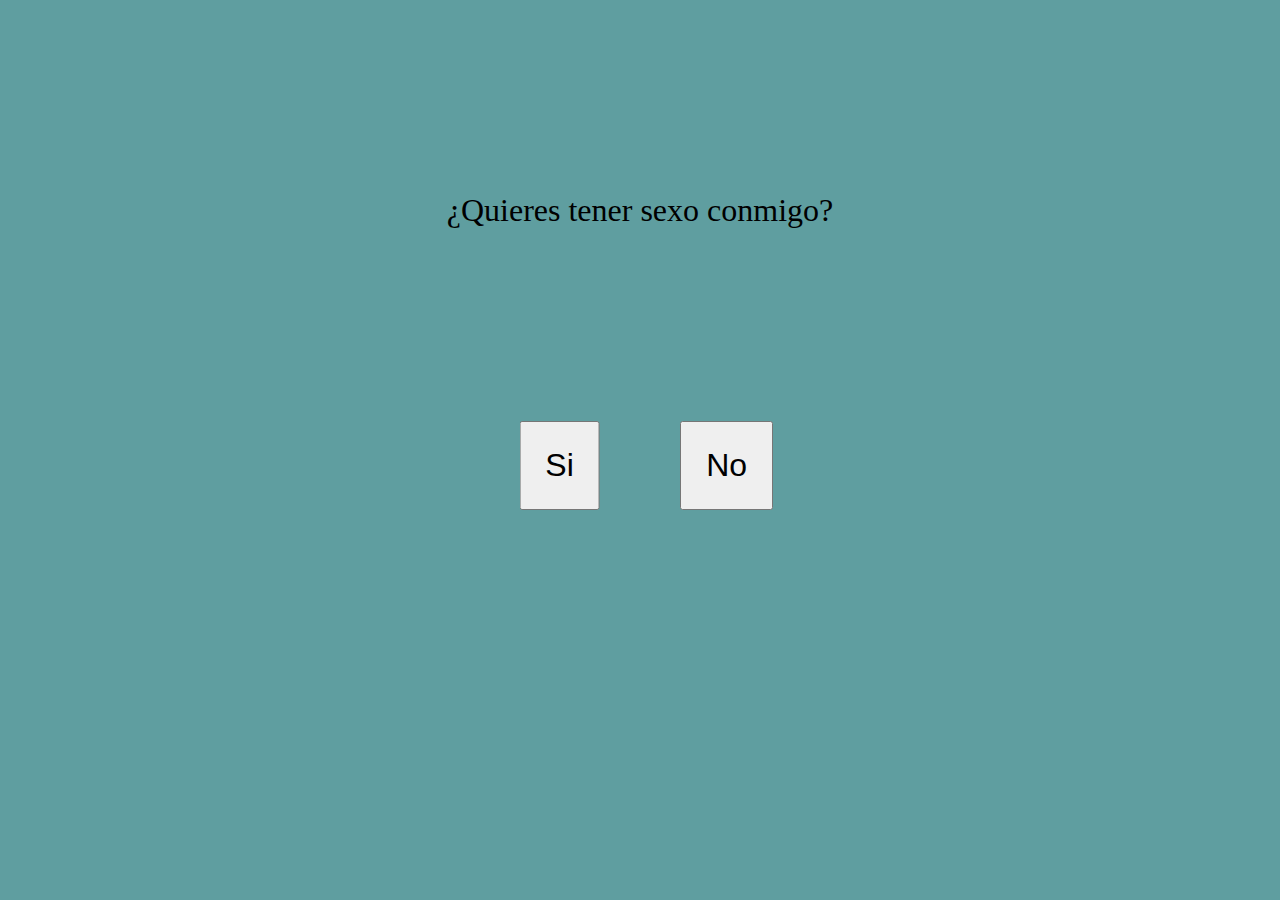
==== index.html @ 82dd6c09 "Add files via upload" ====
<!DOCTYPE html>
<html lang="es">
<head>
    <meta charset="UTF-8">
    <meta http-equiv="X-UA-Compatible" content="IE=edge">
    <meta name="viewport" content="width=device-width, initial-scale=1.0">
    <title>Para mi niña</title>
    <link rel="stylesheet" href="estilos.css">
</head>
<body>

    <div class="contenedor">
    <p>¿Quieres tener sexo conmigo?</p>
        <button id="yesBtn">Si</button>
        <button id="noBtn">No</button>
    </div>
    <script src="index.js"></script>

</body>
</html>
---- estilos.css ----
*{
    margin: 0;
}

.contenedor{
    background: cadetblue;
    width: 100vw;
    height: 100vh;
    text-align: center;
}

p{
    font-size: xx-large;
    padding: 15%;
}

button{
    font-size: xx-large;
    padding: 0.75em;
}

#yesBtn{
    transform: translate(-100%,0);
}

#noBtn{
    position: absolute;
}
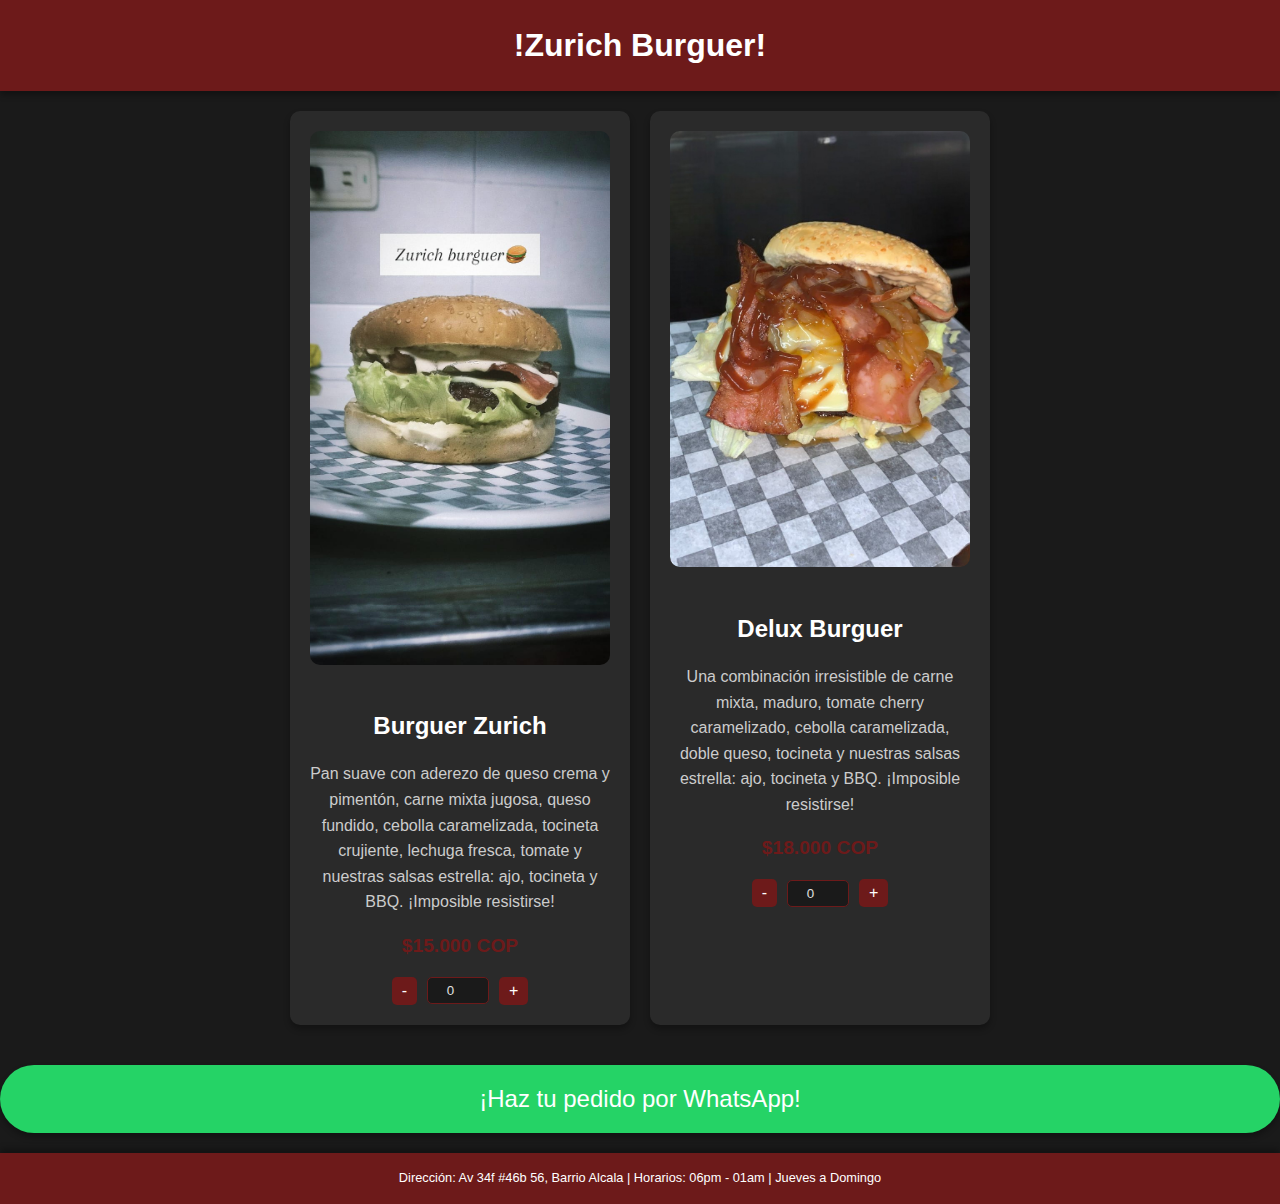
==== commit 6cbbcad7: "Add files via upload" ====
--- a/index.html
+++ b/index.html
@@ -2,19 +2,48 @@
 <html lang="es">
 <head>
     <meta charset="UTF-8">
-    <meta http-equiv="X-UA-Compatible" content="IE=edge">
     <meta name="viewport" content="width=device-width, initial-scale=1.0">
-    <title>Para mi niña</title>
-    <link rel="stylesheet" href="estilos.css">
+    <title>¡Zurich Burguer!</title>
+    <link rel="stylesheet" href="styles.css">
 </head>
 <body>
+    <header>
+        !Zurich Burguer!
+    </header>
+    
+    <div class="menu">
+        <div class="menu-item" data-name="Burguer Zurich" data-price="15000">
+            <img src="hamburguesa1.jpg" alt="Burguer Zurich">
+            <h2>Burguer Zurich</h2>
+            <p>Pan suave con aderezo de queso crema y pimentón, carne mixta jugosa, queso fundido, cebolla caramelizada, tocineta crujiente, lechuga fresca, tomate y nuestras salsas estrella: ajo, tocineta y BBQ. ¡Imposible resistirse!</p>
+            <p><strong>$15.000 COP</strong></p>
+            <div class="quantity-selector">
+                <button class="quantity-btn minus">-</button>
+                <input type="number" class="quantity" value="0" min="0">
+                <button class="quantity-btn plus">+</button>
+            </div>
+            <div class="checkmark">✔️</div>
+        </div>
+        <div class="menu-item" data-name="Delux Burguer" data-price="18000">
+            <img src="hamburguesa2.jpg" alt="Delux Burguer">
+            <h2>Delux Burguer</h2>
+            <p>Una combinación irresistible de carne mixta, maduro, tomate cherry caramelizado, cebolla caramelizada, doble queso, tocineta y nuestras salsas estrella: ajo, tocineta y BBQ. ¡Imposible resistirse!</p>
+            <p><strong>$18.000 COP</strong></p>
+            <div class="quantity-selector">
+                <button class="quantity-btn minus">-</button>
+                <input type="number" class="quantity" value="0" min="0">
+                <button class="quantity-btn plus">+</button>
+            </div>
+            <div class="checkmark">✔️</div>
+        </div>
+    </div>
+    
+    <a id="btn-whatsapp" class="btn-whatsapp" href="#" target="_blank">¡Haz tu pedido por WhatsApp!</a>
+    
+    <footer>
+        Dirección: Av 34f #46b 56, Barrio Alcala | Horarios: 06pm - 01am | Jueves a Domingo
+    </footer>
 
-    <div class="contenedor">
-    <p>¿Quieres tener sexo conmigo?</p>
-        <button id="yesBtn">Si</button>
-        <button id="noBtn">No</button>
-    </div>
-    <script src="index.js"></script>
-
+    <script src="script.js"></script>
 </body>
 </html>--- a/styles.css
+++ b/styles.css
@@ -0,0 +1,195 @@
+body {
+    font-family: 'Roboto', Arial, sans-serif;
+    margin: 0;
+    padding: 0;
+    background-color: #1a1a1a; /* Fondo negro */
+    color: #e0e0e0; /* Texto claro */
+    text-align: center;
+    line-height: 1.6;
+    display: flex;
+    flex-direction: column;
+    min-height: 100vh;
+}
+
+header {
+    background-color: #6d1a1a; /* Vino tinto */
+    color: white;
+    padding: 20px;
+    font-size: 2em;
+    font-weight: bold;
+    box-shadow: 0 4px 6px rgba(0, 0, 0, 0.3);
+}
+
+.menu {
+    display: flex;
+    justify-content: center;
+    gap: 20px;
+    margin: 20px auto;
+    max-width: 1200px;
+    padding: 0 20px;
+    flex-wrap: wrap;
+    flex: 1;
+}
+
+.menu-item {
+    background: #2a2a2a; /* Fondo oscuro para los items */
+    padding: 20px;
+    box-shadow: 0 4px 6px rgba(0, 0, 0, 0.3);
+    border-radius: 10px;
+    transition: transform 0.3s ease, box-shadow 0.3s ease;
+    flex: 1 1 calc(33.333% - 40px);
+    max-width: 300px;
+    position: relative;
+    cursor: pointer;
+}
+
+.menu-item:hover {
+    transform: translateY(-5px);
+    box-shadow: 0 6px 12px rgba(0, 0, 0, 0.5);
+}
+
+.menu-item img {
+    max-width: 100%;
+    border-radius: 10px;
+    margin-bottom: 15px;
+}
+
+.menu-item h2 {
+    font-size: 1.5em;
+    margin-bottom: 10px;
+    color: #ffffff; /* Texto blanco */
+}
+
+.menu-item p {
+    font-size: 1em;
+    color: #cccccc; /* Texto gris claro */
+    margin-bottom: 10px;
+}
+
+.menu-item p strong {
+    color: #6d1a1a; /* Vino tinto para precios */
+    font-size: 1.2em;
+}
+
+/* Estilos para el selector de cantidad */
+.quantity-selector {
+    display: flex;
+    align-items: center;
+    justify-content: center;
+    margin-top: 15px;
+}
+
+.quantity-btn {
+    background-color: #6d1a1a; /* Vino tinto */
+    color: white;
+    border: none;
+    padding: 5px 10px;
+    font-size: 1em;
+    cursor: pointer;
+    border-radius: 5px;
+    transition: background-color 0.3s ease;
+}
+
+.quantity-btn:hover {
+    background-color: #5a1414; /* Vino tinto más oscuro */
+}
+
+.quantity {
+    width: 50px;
+    text-align: center;
+    margin: 0 10px;
+    border: 1px solid #6d1a1a;
+    border-radius: 5px;
+    padding: 5px;
+    background-color: #1a1a1a;
+    color: #e0e0e0;
+}
+
+/* Estilos para el checkmark */
+.menu-item .checkmark {
+    display: none;
+    position: absolute;
+    top: 10px;
+    right: 10px;
+    font-size: 24px;
+    color: #6d1a1a; /* Color vino tinto */
+    background-color: rgba(255, 255, 255, 0.8);
+    border-radius: 50%;
+    padding: 5px;
+}
+
+/* Estilos cuando un item está seleccionado */
+.menu-item.selected {
+    border: 2px solid #6d1a1a; /* Borde vino tinto */
+    box-shadow: 0 0 15px rgba(109, 26, 26, 0.5); /* Sombra vino tinto */
+}
+
+.menu-item.selected .checkmark {
+    display: block;
+}
+
+.btn-whatsapp {
+    display: inline-block;
+    background-color: #25d366; /* Verde de WhatsApp */
+    color: white;
+    padding: 15px 30px;
+    font-size: 1.5em;
+    text-decoration: none;
+    border-radius: 50px;
+    margin: 20px 0;
+    transition: background-color 0.3s ease, transform 0.3s ease;
+    box-shadow: 0 4px 6px rgba(0, 0, 0, 0.3);
+}
+
+.btn-whatsapp:hover {
+    background-color: #128C7E; /* Verde más oscuro al hacer hover */
+    transform: translateY(-2px);
+    box-shadow: 0 6px 12px rgba(0, 0, 0, 0.5);
+}
+
+footer {
+    background-color: #6d1a1a; /* Vino tinto */
+    color: white;
+    padding: 15px;
+    font-size: 0.8em;
+    box-shadow: 0 -4px 6px rgba(0, 0, 0, 0.3);
+    margin-top: auto;
+}
+
+footer a {
+    color: #ff9800; /* Naranja para enlaces */
+    text-decoration: none;
+    transition: color 0.3s ease;
+}
+
+footer a:hover {
+    color: #e68900; /* Naranja más oscuro al hacer hover */
+}
+
+/* Responsividad */
+@media (max-width: 768px) {
+    header {
+        font-size: 1.5em;
+        padding: 15px;
+    }
+
+    .menu {
+        flex-direction: column;
+        align-items: center;
+    }
+
+    .menu-item {
+        flex: 1 1 100%;
+        max-width: 100%;
+    }
+
+    .btn-whatsapp {
+        font-size: 1.2em;
+        padding: 12px 24px;
+    }
+
+    footer {
+        padding: 15px;
+        font-size: 0.8em;
+    }
+}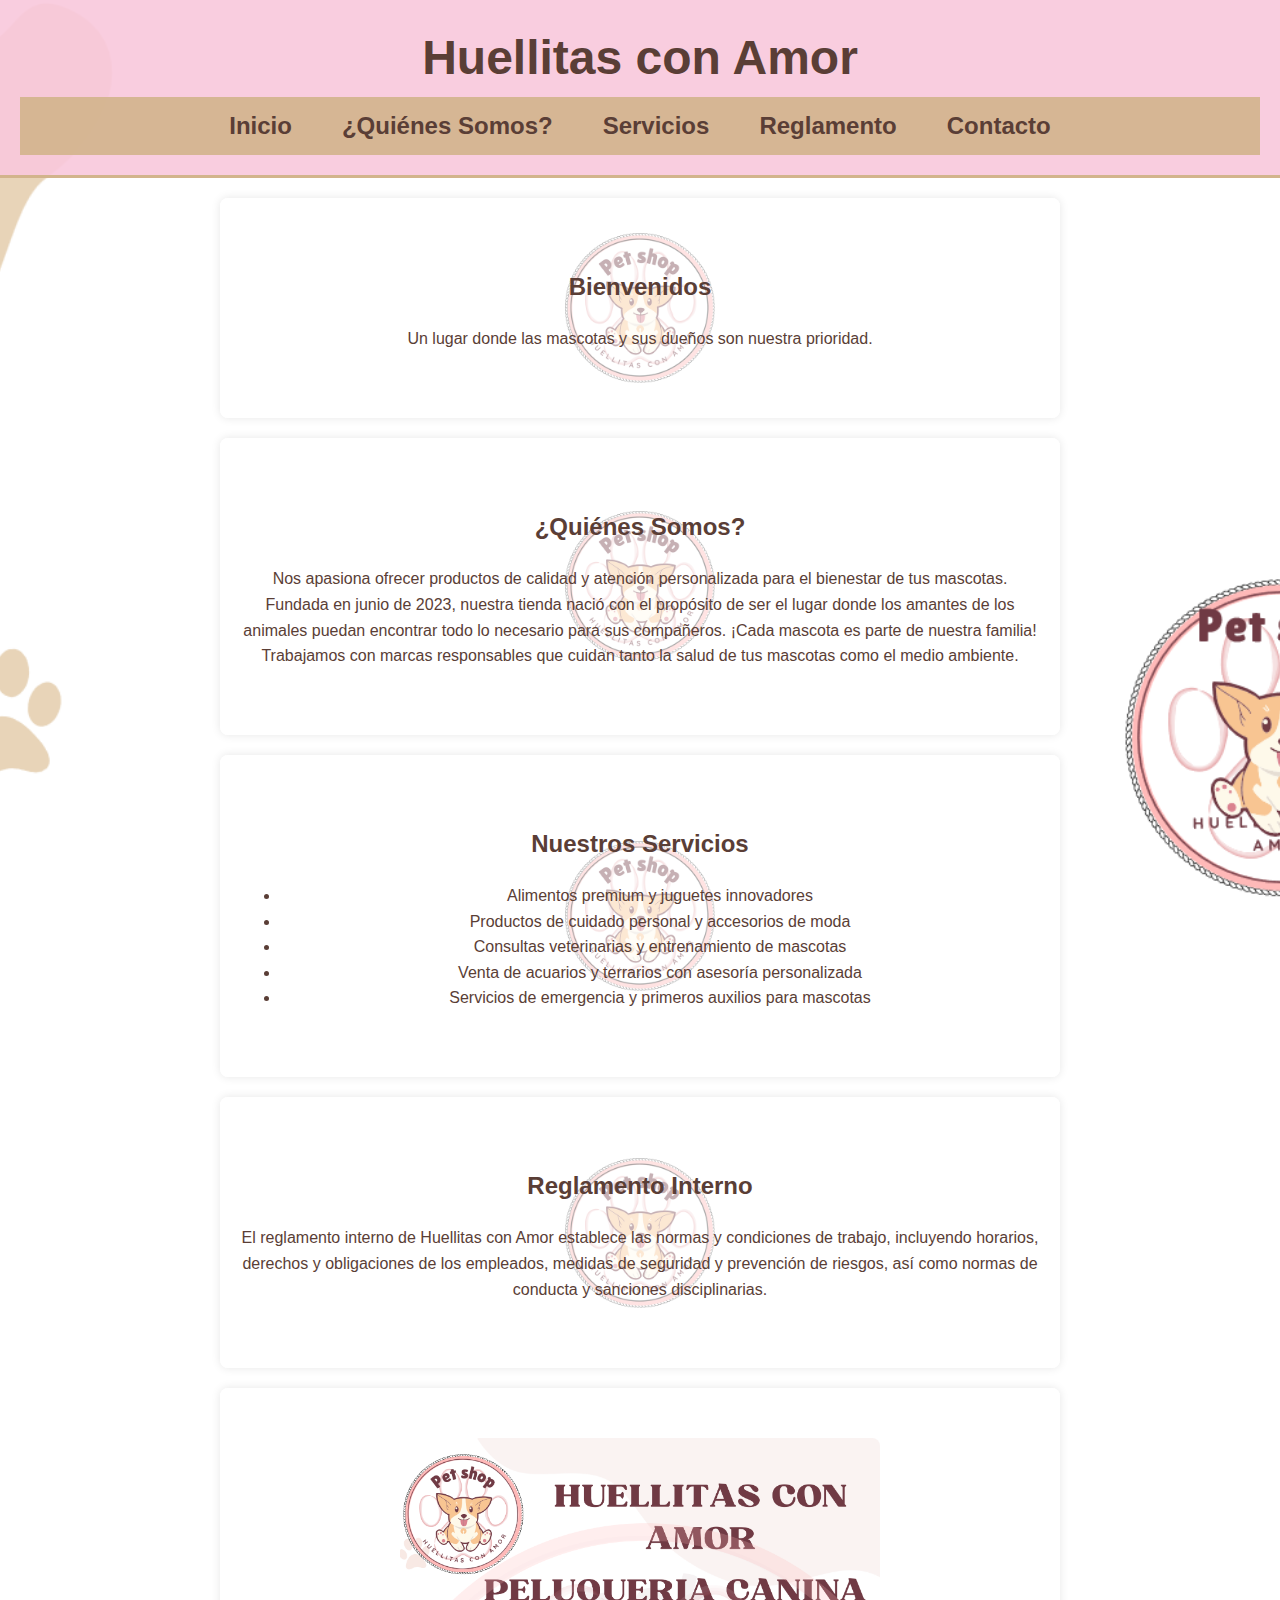
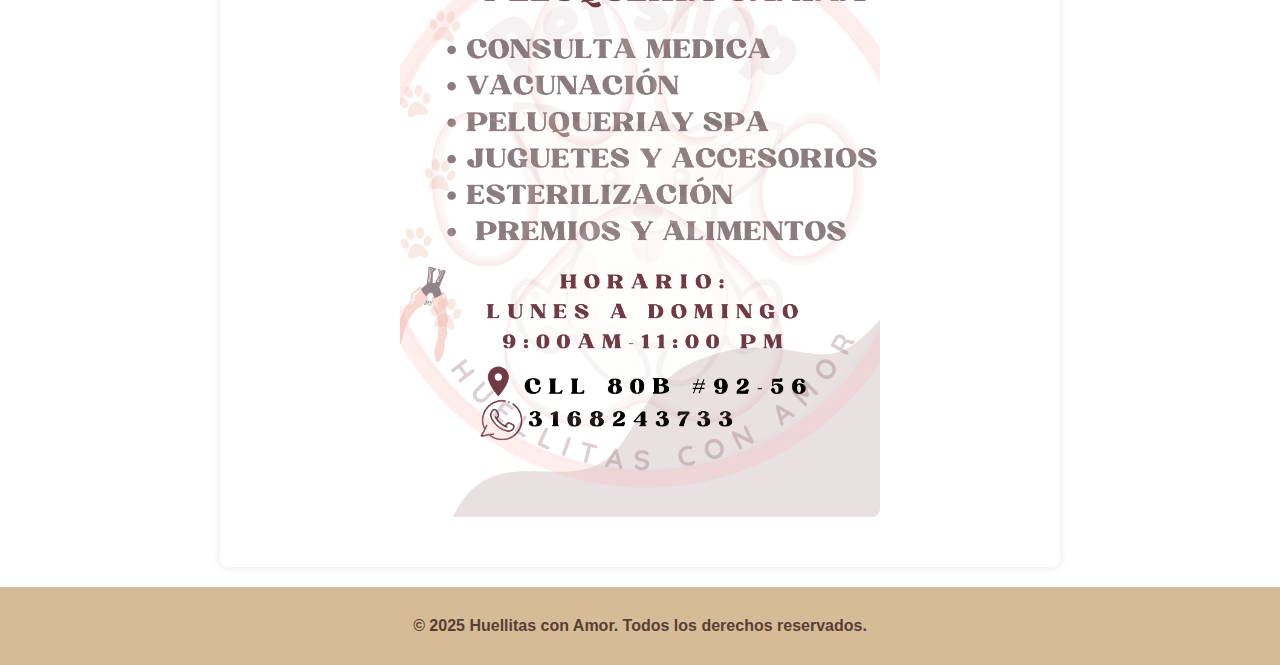
==== commit 4f2b7868: "Add files via upload" ====
--- a/index.html
+++ b/index.html
@@ -3,47 +3,60 @@
 <head>
     <meta charset="UTF-8">
     <meta name="viewport" content="width=device-width, initial-scale=1.0">
-    <title>¡Zurich Burguer!</title>
+    <title>Huellitas con Amor</title>
     <link rel="stylesheet" href="styles.css">
+    <!-- Favicon -->
+    <link rel="icon" type="image/png" href="logo.png">
 </head>
 <body>
     <header>
-        !Zurich Burguer!
+        <h1>Huellitas con Amor</h1>
+        <nav>
+            <ul>
+                <li><a href="#inicio">Inicio</a></li>
+                <li><a href="#quienes-somos">¿Quiénes Somos?</a></li>
+                <li><a href="#servicios">Servicios</a></li>
+                <li><a href="#reglamento">Reglamento</a></li>
+                <li><a href="#contacto">Contacto</a></li>
+            </ul>
+        </nav>
     </header>
-    
-    <div class="menu">
-        <div class="menu-item" data-name="Burguer Zurich" data-price="15000">
-            <img src="hamburguesa1.jpg" alt="Burguer Zurich">
-            <h2>Burguer Zurich</h2>
-            <p>Pan suave con aderezo de queso crema y pimentón, carne mixta jugosa, queso fundido, cebolla caramelizada, tocineta crujiente, lechuga fresca, tomate y nuestras salsas estrella: ajo, tocineta y BBQ. ¡Imposible resistirse!</p>
-            <p><strong>$15.000 COP</strong></p>
-            <div class="quantity-selector">
-                <button class="quantity-btn minus">-</button>
-                <input type="number" class="quantity" value="0" min="0">
-                <button class="quantity-btn plus">+</button>
-            </div>
-            <div class="checkmark">✔️</div>
-        </div>
-        <div class="menu-item" data-name="Delux Burguer" data-price="18000">
-            <img src="hamburguesa2.jpg" alt="Delux Burguer">
-            <h2>Delux Burguer</h2>
-            <p>Una combinación irresistible de carne mixta, maduro, tomate cherry caramelizado, cebolla caramelizada, doble queso, tocineta y nuestras salsas estrella: ajo, tocineta y BBQ. ¡Imposible resistirse!</p>
-            <p><strong>$18.000 COP</strong></p>
-            <div class="quantity-selector">
-                <button class="quantity-btn minus">-</button>
-                <input type="number" class="quantity" value="0" min="0">
-                <button class="quantity-btn plus">+</button>
-            </div>
-            <div class="checkmark">✔️</div>
-        </div>
-    </div>
-    
-    <a id="btn-whatsapp" class="btn-whatsapp" href="#" target="_blank">¡Haz tu pedido por WhatsApp!</a>
-    
+
+    <main>
+        <section id="inicio">
+            <h2>Bienvenidos</h2>
+            <p>Un lugar donde las mascotas y sus dueños son nuestra prioridad.</p>
+        </section>
+
+        <section id="quienes-somos">
+            <h2>¿Quiénes Somos?</h2>
+            <p>Nos apasiona ofrecer productos de calidad y atención personalizada para el bienestar de tus mascotas. Fundada en junio de 2023, nuestra tienda nació con el propósito de ser el lugar donde los amantes de los animales puedan encontrar todo lo necesario para sus compañeros. ¡Cada mascota es parte de nuestra familia! Trabajamos con marcas responsables que cuidan tanto la salud de tus mascotas como el medio ambiente.</p>
+        </section>
+
+        <section id="servicios">
+            <h2>Nuestros Servicios</h2>
+            <ul>
+                <li>Alimentos premium y juguetes innovadores</li>
+                <li>Productos de cuidado personal y accesorios de moda</li>
+                <li>Consultas veterinarias y entrenamiento de mascotas</li>
+                <li>Venta de acuarios y terrarios con asesoría personalizada</li>
+                <li>Servicios de emergencia y primeros auxilios para mascotas</li>
+            </ul>
+        </section>
+
+        <section id="reglamento">
+            <h2>Reglamento Interno</h2>
+            <p>El reglamento interno de Huellitas con Amor establece las normas y condiciones de trabajo, incluyendo horarios, derechos y obligaciones de los empleados, medidas de seguridad y prevención de riesgos, así como normas de conducta y sanciones disciplinarias.</p>
+        </section>
+
+        <section id="contacto">
+            <!-- Imagen de contacto más pequeña -->
+            <img src="imagen2.png" alt="Información de contacto de Huellitas con Amor" class="contacto-imagen">
+        </section>
+    </main>
+
     <footer>
-        Dirección: Av 34f #46b 56, Barrio Alcala | Horarios: 06pm - 01am | Jueves a Domingo
+        <p>&copy; 2025 Huellitas con Amor. Todos los derechos reservados.</p>
     </footer>
-
-    <script src="script.js"></script>
 </body>
 </html>--- a/styles.css
+++ b/styles.css
@@ -1,195 +1,123 @@
+/* Estilos generales */
 body {
-    font-family: 'Roboto', Arial, sans-serif;
+    font-family: 'Arial', sans-serif;
     margin: 0;
     padding: 0;
-    background-color: #1a1a1a; /* Fondo negro */
-    color: #e0e0e0; /* Texto claro */
-    text-align: center;
+    color: #5a3e36;
     line-height: 1.6;
     display: flex;
     flex-direction: column;
     min-height: 100vh;
+    background: url('imagen1.png') no-repeat center center fixed;
+    background-size: cover;
 }
 
+/* Header */
 header {
-    background-color: #6d1a1a; /* Vino tinto */
-    color: white;
+    background-color: rgba(248, 200, 220, 0.9);
     padding: 20px;
-    font-size: 2em;
+    text-align: center;
+    font-size: 24px;
     font-weight: bold;
-    box-shadow: 0 4px 6px rgba(0, 0, 0, 0.3);
+    border-bottom: 3px solid #d2b48c;
 }
 
-.menu {
+header h1 {
+    margin: 0;
+}
+
+/* Navegación */
+nav ul {
+    list-style: none;
+    padding: 0;
+    margin: 0;
     display: flex;
     justify-content: center;
-    gap: 20px;
-    margin: 20px auto;
-    max-width: 1200px;
-    padding: 0 20px;
-    flex-wrap: wrap;
-    flex: 1;
+    background-color: rgba(210, 180, 140, 0.9);
 }
 
-.menu-item {
-    background: #2a2a2a; /* Fondo oscuro para los items */
-    padding: 20px;
-    box-shadow: 0 4px 6px rgba(0, 0, 0, 0.3);
-    border-radius: 10px;
-    transition: transform 0.3s ease, box-shadow 0.3s ease;
-    flex: 1 1 calc(33.333% - 40px);
-    max-width: 300px;
-    position: relative;
-    cursor: pointer;
+nav ul li {
+    margin: 0 15px;
 }
 
-.menu-item:hover {
-    transform: translateY(-5px);
-    box-shadow: 0 6px 12px rgba(0, 0, 0, 0.5);
+nav ul li a {
+    text-decoration: none;
+    color: #5a3e36;
+    font-weight: bold;
+    padding: 10px;
+    display: block;
+    transition: background 0.3s ease;
 }
 
-.menu-item img {
-    max-width: 100%;
-    border-radius: 10px;
-    margin-bottom: 15px;
+nav ul li a:hover {
+    background-color: rgba(248, 200, 220, 0.9);
+    border-radius: 5px;
 }
 
-.menu-item h2 {
-    font-size: 1.5em;
-    margin-bottom: 10px;
-    color: #ffffff; /* Texto blanco */
+/* Secciones */
+section {
+    padding: 50px 20px;
+    text-align: center;
+    max-width: 800px;
+    margin: 20px auto;
+    background: rgba(255, 255, 255, 0.8) url('logo.png') center center no-repeat;
+    background-size: 150px; /* Tamaño del logo de fondo */
+    box-shadow: 0px 0px 10px rgba(0, 0, 0, 0.1);
+    border-radius: 8px;
+    position: relative;
+    z-index: 1;
 }
 
-.menu-item p {
-    font-size: 1em;
-    color: #cccccc; /* Texto gris claro */
-    margin-bottom: 10px;
+section::before {
+    content: "";
+    position: absolute;
+    top: 0;
+    left: 0;
+    right: 0;
+    bottom: 0;
+    background: rgba(255, 255, 255, 0.6); /* Fondo semitransparente para mejorar la legibilidad */
+    z-index: -1;
+    border-radius: 8px;
 }
 
-.menu-item p strong {
-    color: #6d1a1a; /* Vino tinto para precios */
-    font-size: 1.2em;
+section h2 {
+    margin-bottom: 20px;
 }
 
-/* Estilos para el selector de cantidad */
-.quantity-selector {
-    display: flex;
-    align-items: center;
-    justify-content: center;
-    margin-top: 15px;
+/* Imagen de contacto más pequeña */
+.contacto-imagen {
+    max-width: 60%; /* Ajusta este valor para cambiar el tamaño */
+    height: auto; /* Mantiene la proporción de la imagen */
+    border-radius: 8px;
+    display: block; /* Para centrar la imagen */
+    margin: 0 auto; /* Centra la imagen horizontalmente */
 }
 
-.quantity-btn {
-    background-color: #6d1a1a; /* Vino tinto */
-    color: white;
-    border: none;
-    padding: 5px 10px;
-    font-size: 1em;
-    cursor: pointer;
-    border-radius: 5px;
-    transition: background-color 0.3s ease;
-}
-
-.quantity-btn:hover {
-    background-color: #5a1414; /* Vino tinto más oscuro */
-}
-
-.quantity {
-    width: 50px;
+/* Footer */
+footer {
+    background: rgba(210, 180, 140, 0.9);
+    color: #5a3e36;
     text-align: center;
-    margin: 0 10px;
-    border: 1px solid #6d1a1a;
-    border-radius: 5px;
-    padding: 5px;
-    background-color: #1a1a1a;
-    color: #e0e0e0;
-}
-
-/* Estilos para el checkmark */
-.menu-item .checkmark {
-    display: none;
-    position: absolute;
-    top: 10px;
-    right: 10px;
-    font-size: 24px;
-    color: #6d1a1a; /* Color vino tinto */
-    background-color: rgba(255, 255, 255, 0.8);
-    border-radius: 50%;
-    padding: 5px;
-}
-
-/* Estilos cuando un item está seleccionado */
-.menu-item.selected {
-    border: 2px solid #6d1a1a; /* Borde vino tinto */
-    box-shadow: 0 0 15px rgba(109, 26, 26, 0.5); /* Sombra vino tinto */
-}
-
-.menu-item.selected .checkmark {
-    display: block;
-}
-
-.btn-whatsapp {
-    display: inline-block;
-    background-color: #25d366; /* Verde de WhatsApp */
-    color: white;
-    padding: 15px 30px;
-    font-size: 1.5em;
-    text-decoration: none;
-    border-radius: 50px;
-    margin: 20px 0;
-    transition: background-color 0.3s ease, transform 0.3s ease;
-    box-shadow: 0 4px 6px rgba(0, 0, 0, 0.3);
-}
-
-.btn-whatsapp:hover {
-    background-color: #128C7E; /* Verde más oscuro al hacer hover */
-    transform: translateY(-2px);
-    box-shadow: 0 6px 12px rgba(0, 0, 0, 0.5);
-}
-
-footer {
-    background-color: #6d1a1a; /* Vino tinto */
-    color: white;
-    padding: 15px;
-    font-size: 0.8em;
-    box-shadow: 0 -4px 6px rgba(0, 0, 0, 0.3);
+    padding: 10px;
+    font-weight: bold;
     margin-top: auto;
-}
-
-footer a {
-    color: #ff9800; /* Naranja para enlaces */
-    text-decoration: none;
-    transition: color 0.3s ease;
-}
-
-footer a:hover {
-    color: #e68900; /* Naranja más oscuro al hacer hover */
 }
 
 /* Responsividad */
 @media (max-width: 768px) {
-    header {
-        font-size: 1.5em;
-        padding: 15px;
+    nav ul {
+        flex-direction: column;
     }
 
-    .menu {
-        flex-direction: column;
-        align-items: center;
+    nav ul li {
+        margin: 5px 0;
     }
 
-    .menu-item {
-        flex: 1 1 100%;
-        max-width: 100%;
+    section {
+        padding: 20px;
     }
 
-    .btn-whatsapp {
-        font-size: 1.2em;
-        padding: 12px 24px;
-    }
-
-    footer {
-        padding: 15px;
-        font-size: 0.8em;
+    .contacto-imagen {
+        max-width: 80%; /* La imagen ocupa más espacio en móviles */
     }
 }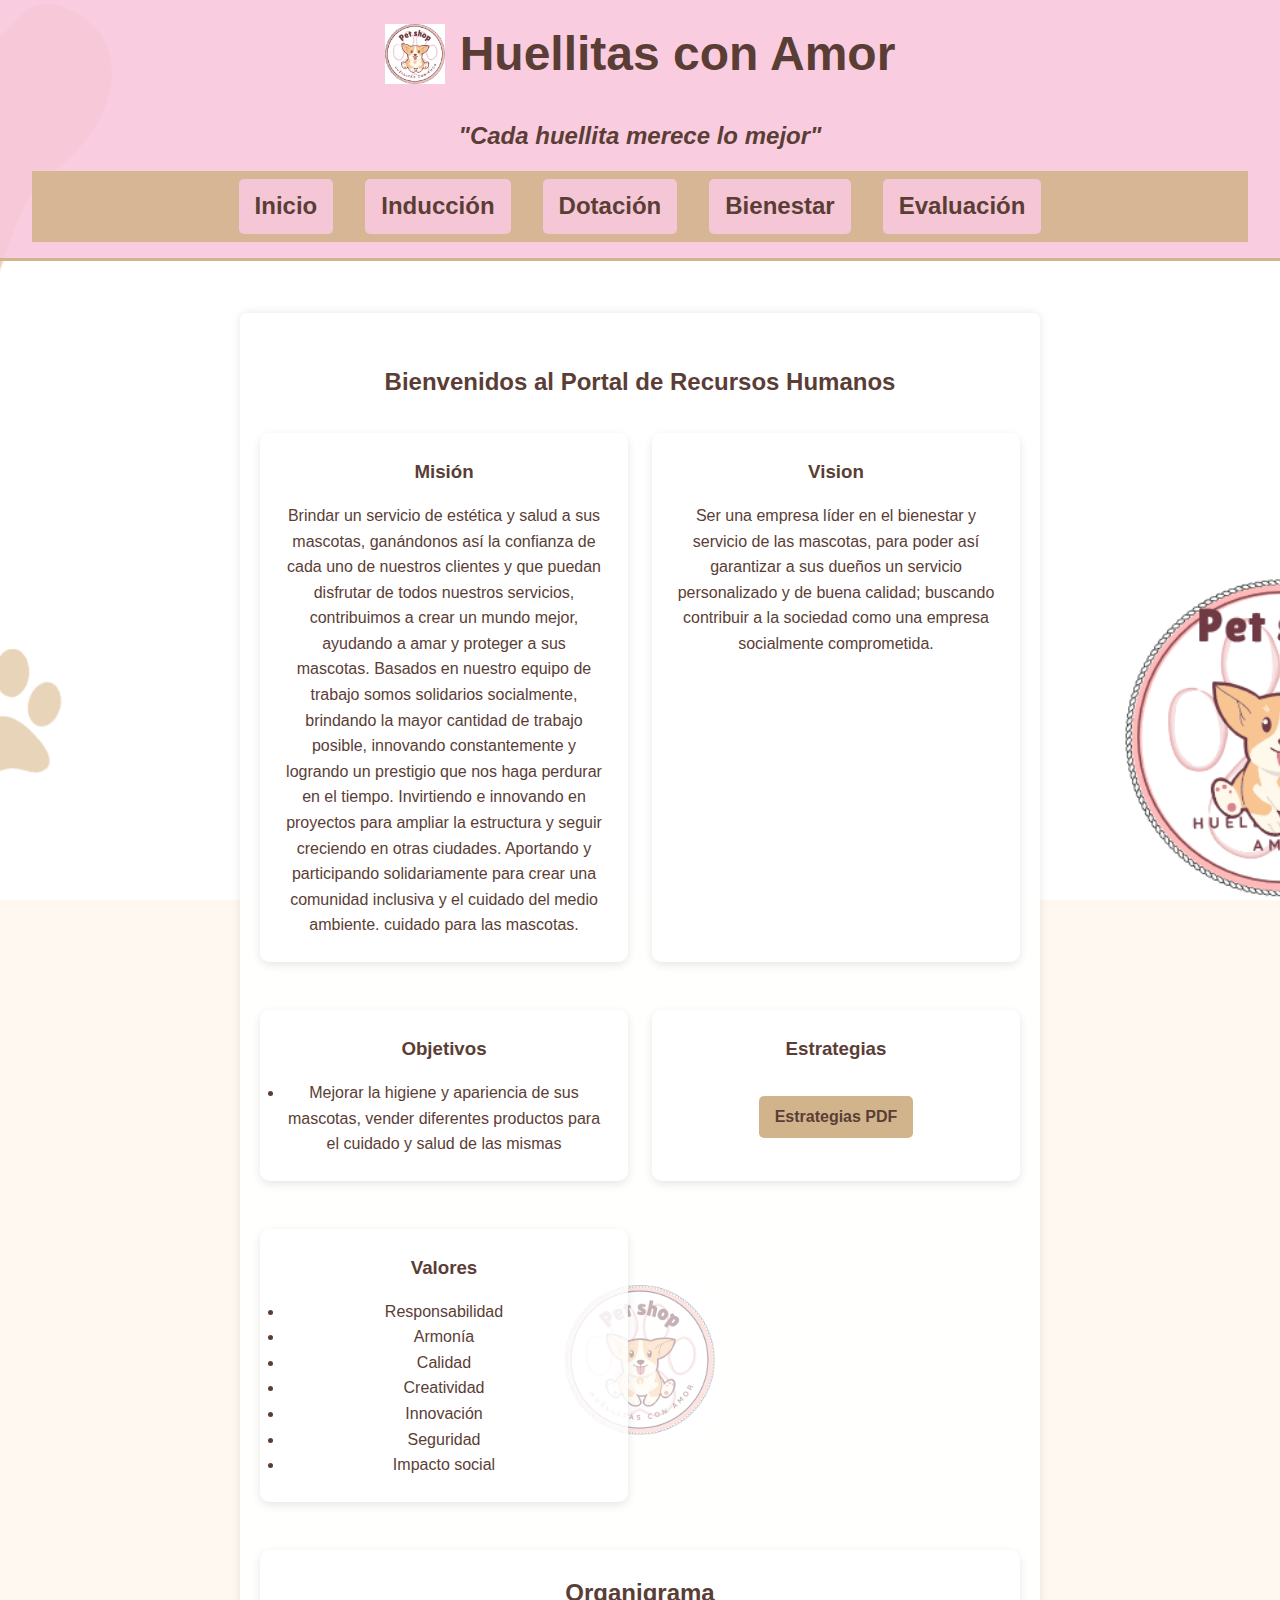
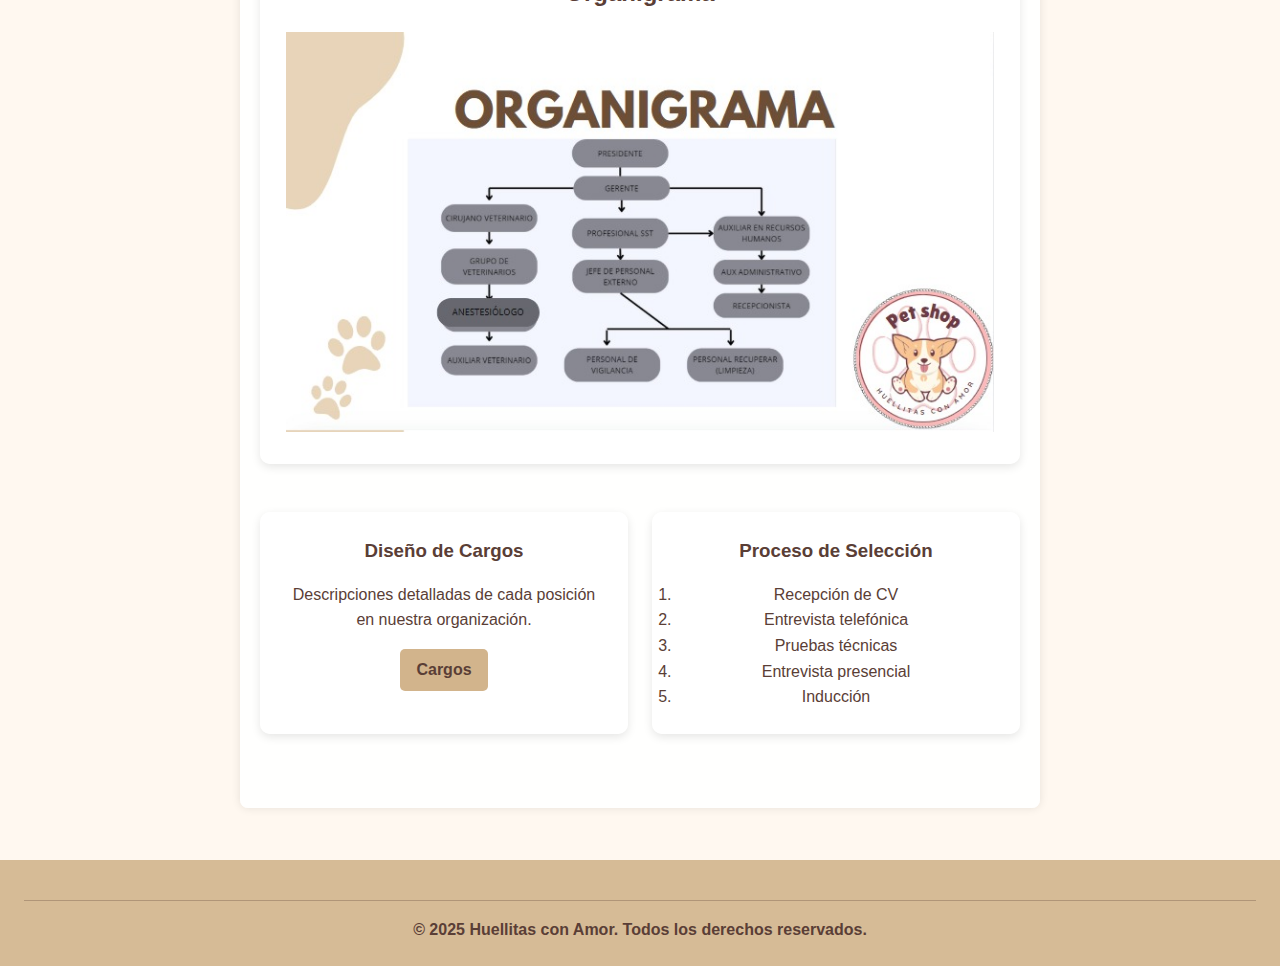
==== commit de71c5d7: "Add files via upload" ====
--- a/index.html
+++ b/index.html
@@ -3,60 +3,96 @@
 <head>
     <meta charset="UTF-8">
     <meta name="viewport" content="width=device-width, initial-scale=1.0">
-    <title>Huellitas con Amor</title>
+    <title>Huellitas con Amor - Recursos Humanos</title>
     <link rel="stylesheet" href="styles.css">
-    <!-- Favicon -->
-    <link rel="icon" type="image/png" href="logo.png">
+    <link rel="icon" type="logo.ico" href="logo.ico">
 </head>
 <body>
     <header>
-        <h1>Huellitas con Amor</h1>
+        <div class="logo-container">
+            <img src="logo.png" alt="Logo Huellitas con Amor" class="logo">
+            <h1>Huellitas con Amor</h1>
+        </div>
+        <div class="logo-container">
+            <p class="lema">"Cada huellita merece lo mejor"</p>
+        </div>
         <nav>
             <ul>
-                <li><a href="#inicio">Inicio</a></li>
-                <li><a href="#quienes-somos">¿Quiénes Somos?</a></li>
-                <li><a href="#servicios">Servicios</a></li>
-                <li><a href="#reglamento">Reglamento</a></li>
-                <li><a href="#contacto">Contacto</a></li>
+                <li><a href="index.html"class="active">Inicio</a></li>
+                <li><a href="induccion.html"class="active">Inducción</a></li>
+                <li><a href="dotacion.html"class="active">Dotación</a></li>
+                <li><a href="bienestar.html"class="active">Bienestar</a></li>
+                <li><a href="evaluacion.html"class="active">Evaluación</a></li>
             </ul>
         </nav>
     </header>
 
     <main>
         <section id="inicio">
-            <h2>Bienvenidos</h2>
-            <p>Un lugar donde las mascotas y sus dueños son nuestra prioridad.</p>
-        </section>
+            <h2>Bienvenidos al Portal de Recursos Humanos</h2>
+            
+            <div class="grid-container">
+                
+                <div class="card">
+                    <h3>Misión</h3>
+                    <p> Brindar un servicio de estética y salud a sus mascotas, ganándonos así la confianza de cada uno de nuestros clientes y que puedan disfrutar de todos nuestros servicios, contribuimos a crear un mundo mejor, ayudando a amar y proteger a sus mascotas. Basados en nuestro equipo de trabajo somos solidarios socialmente, brindando la mayor cantidad de trabajo posible, innovando constantemente y logrando un prestigio que nos haga perdurar en el tiempo. Invirtiendo e innovando en proyectos para ampliar la estructura y seguir creciendo en otras ciudades. Aportando y participando solidariamente para crear una comunidad inclusiva y el cuidado del medio ambiente. cuidado para las mascotas.</p>
+                </div>
 
-        <section id="quienes-somos">
-            <h2>¿Quiénes Somos?</h2>
-            <p>Nos apasiona ofrecer productos de calidad y atención personalizada para el bienestar de tus mascotas. Fundada en junio de 2023, nuestra tienda nació con el propósito de ser el lugar donde los amantes de los animales puedan encontrar todo lo necesario para sus compañeros. ¡Cada mascota es parte de nuestra familia! Trabajamos con marcas responsables que cuidan tanto la salud de tus mascotas como el medio ambiente.</p>
-        </section>
+                <div class="card">
+                    <h3>Vision</h3>
+                    <p>Ser una empresa líder en el bienestar y servicio de las mascotas, para poder así garantizar a sus dueños un servicio personalizado y de buena calidad; buscando contribuir a la sociedad como una empresa socialmente comprometida.</p>
+                </div>
+                
+                <div class="card">
+                    <h3>Objetivos</h3>
+                    <ul>
+                        <li>Mejorar la higiene y apariencia de sus mascotas, vender diferentes productos para el cuidado y salud de las mismas</li>
+                    </ul>
+                </div>
+                <div class="card">
+                    <h3>Estrategias</h3>
+                    <a href="estrategias.pdf" download class="download-btn">Estrategias PDF</a>
+                </div>
 
-        <section id="servicios">
-            <h2>Nuestros Servicios</h2>
-            <ul>
-                <li>Alimentos premium y juguetes innovadores</li>
-                <li>Productos de cuidado personal y accesorios de moda</li>
-                <li>Consultas veterinarias y entrenamiento de mascotas</li>
-                <li>Venta de acuarios y terrarios con asesoría personalizada</li>
-                <li>Servicios de emergencia y primeros auxilios para mascotas</li>
-            </ul>
-        </section>
-
-        <section id="reglamento">
-            <h2>Reglamento Interno</h2>
-            <p>El reglamento interno de Huellitas con Amor establece las normas y condiciones de trabajo, incluyendo horarios, derechos y obligaciones de los empleados, medidas de seguridad y prevención de riesgos, así como normas de conducta y sanciones disciplinarias.</p>
-        </section>
-
-        <section id="contacto">
-            <!-- Imagen de contacto más pequeña -->
-            <img src="imagen2.png" alt="Información de contacto de Huellitas con Amor" class="contacto-imagen">
+                
+                <div class="card">
+                    <h3>Valores</h3>
+                            <li>Responsabilidad</li>
+                            <li>Armonía</li>
+                            <li>Calidad</li>
+                            <li>Creatividad</li>
+                            <li>Innovación</li>
+                            <li>Seguridad</li>
+                            <li>Impacto social</li>
+                </div>
+                
+                <div class="card full-width">
+                    <h2>Organigrama</h2>
+                    <img src="imagen3.png" alt="Organigrama Huellitas con Amor" class="organigrama-img">
+                </div>
+                
+                <div class="card">
+                    <h3>Diseño de Cargos</h3>
+                    <p>Descripciones detalladas de cada posición en nuestra organización.</p>
+                    <a href="cargos.xlsx" download class="download-btn">Cargos</a>
+                </div>
+                
+                <div class="card">
+                    <h3>Proceso de Selección</h3>
+                    <ol>
+                        <li>Recepción de CV</li>
+                        <li>Entrevista telefónica</li>
+                        <li>Pruebas técnicas</li>
+                        <li>Entrevista presencial</li>
+                        <li>Inducción</li>
+                    </ol>
+                </div>
+            </div>
         </section>
     </main>
 
     <footer>
-        <p>&copy; 2025 Huellitas con Amor. Todos los derechos reservados.</p>
+        <p class="copyright">&copy; 2025 Huellitas con Amor. Todos los derechos reservados.</p>
     </footer>
 </body>
 </html>--- a/styles.css
+++ b/styles.css
@@ -1,4 +1,4 @@
-/* Estilos generales */
+
 body {
     font-family: 'Arial', sans-serif;
     margin: 0;
@@ -12,7 +12,6 @@
     background-size: cover;
 }
 
-/* Header */
 header {
     background-color: rgba(248, 200, 220, 0.9);
     padding: 20px;
@@ -26,7 +25,6 @@
     margin: 0;
 }
 
-/* Navegación */
 nav ul {
     list-style: none;
     padding: 0;
@@ -54,14 +52,13 @@
     border-radius: 5px;
 }
 
-/* Secciones */
 section {
     padding: 50px 20px;
     text-align: center;
     max-width: 800px;
     margin: 20px auto;
     background: rgba(255, 255, 255, 0.8) url('logo.png') center center no-repeat;
-    background-size: 150px; /* Tamaño del logo de fondo */
+    background-size: 150px; 
     box-shadow: 0px 0px 10px rgba(0, 0, 0, 0.1);
     border-radius: 8px;
     position: relative;
@@ -75,7 +72,7 @@
     left: 0;
     right: 0;
     bottom: 0;
-    background: rgba(255, 255, 255, 0.6); /* Fondo semitransparente para mejorar la legibilidad */
+    background: rgba(255, 255, 255, 0.6); 
     z-index: -1;
     border-radius: 8px;
 }
@@ -84,16 +81,14 @@
     margin-bottom: 20px;
 }
 
-/* Imagen de contacto más pequeña */
 .contacto-imagen {
-    max-width: 60%; /* Ajusta este valor para cambiar el tamaño */
-    height: auto; /* Mantiene la proporción de la imagen */
+    max-width: 60%; 
+    height: auto; 
     border-radius: 8px;
-    display: block; /* Para centrar la imagen */
-    margin: 0 auto; /* Centra la imagen horizontalmente */
-}
-
-/* Footer */
+    display: block; 
+    margin: 0 auto; 
+}
+
 footer {
     background: rgba(210, 180, 140, 0.9);
     color: #5a3e36;
@@ -103,7 +98,6 @@
     margin-top: auto;
 }
 
-/* Responsividad */
 @media (max-width: 768px) {
     nav ul {
         flex-direction: column;
@@ -118,6 +112,410 @@
     }
 
     .contacto-imagen {
-        max-width: 80%; /* La imagen ocupa más espacio en móviles */
+        max-width: 80%; 
+    }
+}
+
+
+.bienestar-section {
+    max-width: 1200px;
+    padding: 30px;
+}
+
+
+.bienestar-grid {
+    display: grid;
+    grid-template-columns: repeat(auto-fit, minmax(300px, 1fr));
+    gap: 20px;
+    margin: 30px 0;
+}
+
+
+.bienestar-card {
+    background: rgba(255, 255, 255, 0.85);
+    border-radius: 8px;
+    padding: 20px;
+    box-shadow: 0 2px 5px rgba(0,0,0,0.1);
+    transition: all 0.3s ease;
+}
+
+.bienestar-card:hover {
+    transform: translateY(-5px);
+    box-shadow: 0 5px 15px rgba(0,0,0,0.1);
+}
+
+
+.bienestar-card img {
+    width: 100%;
+    height: 180px;
+    object-fit: cover;
+    border-radius: 5px;
+    margin-bottom: 15px;
+    border: 2px solid #d2b48c;
+}
+
+
+.video-container {
+    position: relative;
+    padding-bottom: 56.25%; 
+    height: 0;
+    overflow: hidden;
+    margin-bottom: 15px;
+}
+
+.video-container iframe {
+    position: absolute;
+    top: 0;
+    left: 0;
+    width: 100%;
+    height: 100%;
+    border: none;
+    border-radius: 5px;
+}
+
+
+.download-btn {
+    display: inline-block;
+    background-color: #d2b48c;
+    color: #5a3e36;
+    padding: 8px 15px;
+    border-radius: 5px;
+    text-decoration: none;
+    font-weight: bold;
+    transition: background-color 0.3s;
+}
+
+.download-btn:hover {
+    background-color: #f8c8dc;
+}
+
+
+.beneficios {
+    background: rgba(248, 200, 220, 0.6);
+    padding: 20px;
+    border-radius: 8px;
+    margin-top: 30px;
+}
+
+.beneficios ul {
+    display: grid;
+    grid-template-columns: repeat(auto-fit, minmax(250px, 1fr));
+    gap: 10px;
+    list-style-position: inside;
+    padding: 10px;
+}
+
+
+@media (max-width: 768px) {
+    .bienestar-grid {
+        grid-template-columns: 1fr;
+    }
+    
+    .beneficios ul {
+        grid-template-columns: 1fr;
+    }
+}
+:root {
+    --color-primario: #5a3e36; 
+    --color-secundario: #f8c8dc; 
+    --color-terciario: #d2b48c;
+    --color-fondo: #fff8f0; 
+    --color-texto: #5a3e36; 
+}
+
+* {
+    margin: 0;
+    padding: 0;
+    box-sizing: border-box;
+}
+
+body {
+    font-family: 'Arial', sans-serif;
+    color: var(--color-texto);
+    line-height: 1.6;
+    background-color: var(--color-fondo);
+    min-height: 100vh;
+    display: flex;
+    flex-direction: column;
+}
+
+
+header {
+    background-color: rgba(248, 200, 220, 0.9);
+    padding: 1rem 2rem;
+    border-bottom: 3px solid var(--color-terciario);
+}
+
+.logo-container {
+    display: flex;
+    align-items: center;
+    justify-content: center;
+    margin-bottom: 1rem;
+}
+
+.logo {
+    width: 60px;
+    height: 60px;
+    margin-right: 15px;
+}
+
+.lema {
+    font-style: italic;
+    color: var(--color-primario);
+    margin-top: 0.5rem;
+}
+
+
+nav ul {
+    display: flex;
+    list-style: none;
+    background-color: rgba(210, 180, 140, 0.9);
+    padding: 0.5rem 0;
+    justify-content: center;
+}
+
+nav ul li {
+    margin: 0 1rem;
+}
+
+nav ul li a {
+    color: var(--color-primario);
+    text-decoration: none;
+    font-weight: bold;
+    padding: 0.5rem 1rem;
+    border-radius: 5px;
+    transition: all 0.3s ease;
+}
+
+nav ul li a:hover, nav ul li a.active {
+    background-color: rgba(248, 200, 220, 0.9);
+}
+
+
+main {
+    flex: 1;
+    padding: 2rem;
+}
+
+h2, h3, h4 {
+    color: var(--color-primario);
+    margin-bottom: 1rem;
+}
+
+
+.card {
+    background: rgba(255, 255, 255, 0.8);
+    padding: 1.5rem;
+    border-radius: 10px;
+    box-shadow: 0 3px 10px rgba(0, 0, 0, 0.1);
+    margin-bottom: 1.5rem;
+    transition: transform 0.3s ease;
+}
+
+.card:hover {
+    transform: translateY(-5px);
+}
+
+
+.grid-container {
+    display: grid;
+    grid-template-columns: repeat(auto-fit, minmax(300px, 1fr));
+    gap: 1.5rem;
+    margin-top: 2rem;
+}
+
+.full-width {
+    grid-column: 1 / -1;
+}
+
+
+.download-btn, .action-btn {
+    display: inline-block;
+    background-color: var(--color-terciario);
+    color: var(--color-primario);
+    padding: 0.5rem 1rem;
+    border-radius: 5px;
+    text-decoration: none;
+    font-weight: bold;
+    margin-top: 1rem;
+    transition: all 0.3s ease;
+    border: none;
+    cursor: pointer;
+}
+
+.download-btn:hover, .action-btn:hover {
+    background-color: var(--color-secundario);
+}
+
+
+.valores-grid {
+    display: grid;
+    grid-template-columns: repeat(auto-fit, minmax(150px, 1fr));
+    gap: 1rem;
+    margin-top: 1rem;
+}
+
+.valor-item {
+    text-align: center;
+}
+
+.valor-item img {
+    width: 60px;
+    height: 60px;
+    object-fit: contain;
+    margin-bottom: 0.5rem;
+}
+
+.organigrama-img {
+    width: 100%;
+    max-height: 400px;
+    object-fit: contain;
+}
+
+
+.documentos-grid {
+    display: grid;
+    grid-template-columns: repeat(auto-fit, minmax(250px, 1fr));
+    gap: 1.5rem;
+    margin-top: 2rem;
+}
+
+.documento-card {
+    background: rgba(255, 255, 255, 0.9);
+    padding: 1.5rem;
+    border-radius: 10px;
+    box-shadow: 0 3px 10px rgba(0, 0, 0, 0.1);
+    text-align: center;
+}
+
+
+
+.documento-card img {
+    width: 60px;
+    height: 60px;
+    margin-bottom: 1rem;
+}
+
+
+.bienestar-grid {
+    display: grid;
+    grid-template-columns: repeat(auto-fit, minmax(300px, 1fr));
+    gap: 1.5rem;
+    margin-top: 2rem;
+}
+
+.video-container {
+    position: relative;
+    padding-bottom: 56.25%; 
+    height: 0;
+    margin-bottom: 1rem;
+}
+
+.video-container iframe {
+    position: absolute;
+    top: 0;
+    left: 0;
+    width: 100%;
+    height: 100%;
+    border-radius: 8px;
+}
+
+table {
+    width: 100%;
+    border-collapse: collapse;
+    margin: 1rem 0;
+}
+
+table, th, td {
+    border: 1px solid var(--color-terciario);
+}
+
+th, td {
+    padding: 0.5rem;
+    text-align: left;
+}
+
+th {
+    background-color: rgba(248, 200, 220, 0.5);
+}
+
+
+footer {
+    background: rgba(210, 180, 140, 0.9);
+    color: var(--color-primario);
+    text-align: center;
+    padding: 1.5rem;
+    margin-top: auto;
+}
+
+.footer-content {
+    display: grid;
+    grid-template-columns: repeat(auto-fit, minmax(200px, 1fr));
+    gap: 1.5rem;
+    margin-bottom: 1.5rem;
+    text-align: left;
+}
+
+.footer-section a {
+    color: var(--color-primario);
+    text-decoration: none;
+    display: block;
+    margin: 0.3rem 0;
+}
+
+.image-gallery {
+    display: grid;
+    grid-template-columns: repeat(auto-fit, minmax(300px, 1fr));
+    gap: 1.5rem;
+    margin: 2rem 0;
+}
+
+.gallery-img {
+    width: 100%;
+    height: auto;
+    object-fit: contain;
+    max-height: 300px;
+    display: block;
+}
+
+.gallery-img-container {
+    flex: 1;
+    display: flex;
+    align-items: center;
+    justify-content: center;
+    overflow: hidden;
+}
+
+
+.copyright {
+    margin-top: 1rem;
+    padding-top: 1rem;
+    border-top: 1px solid rgba(90, 62, 54, 0.3);
+}
+
+
+@media (max-width: 768px) {
+    nav ul {
+        flex-direction: column;
+        align-items: center;
+    }
+
+    nav ul li {
+        margin: 0.3rem 0;
+    }
+
+    .grid-container, .documentos-grid, .bienestar-grid {
+        grid-template-columns: 1fr;
+    }
+
+    .footer-content {
+        grid-template-columns: 1fr;
+        text-align: center;
+    }
+}
+
+@media (min-width: 1024px) {
+    .image-gallery {
+        grid-template-columns: repeat(3, 1fr);
     }
 }